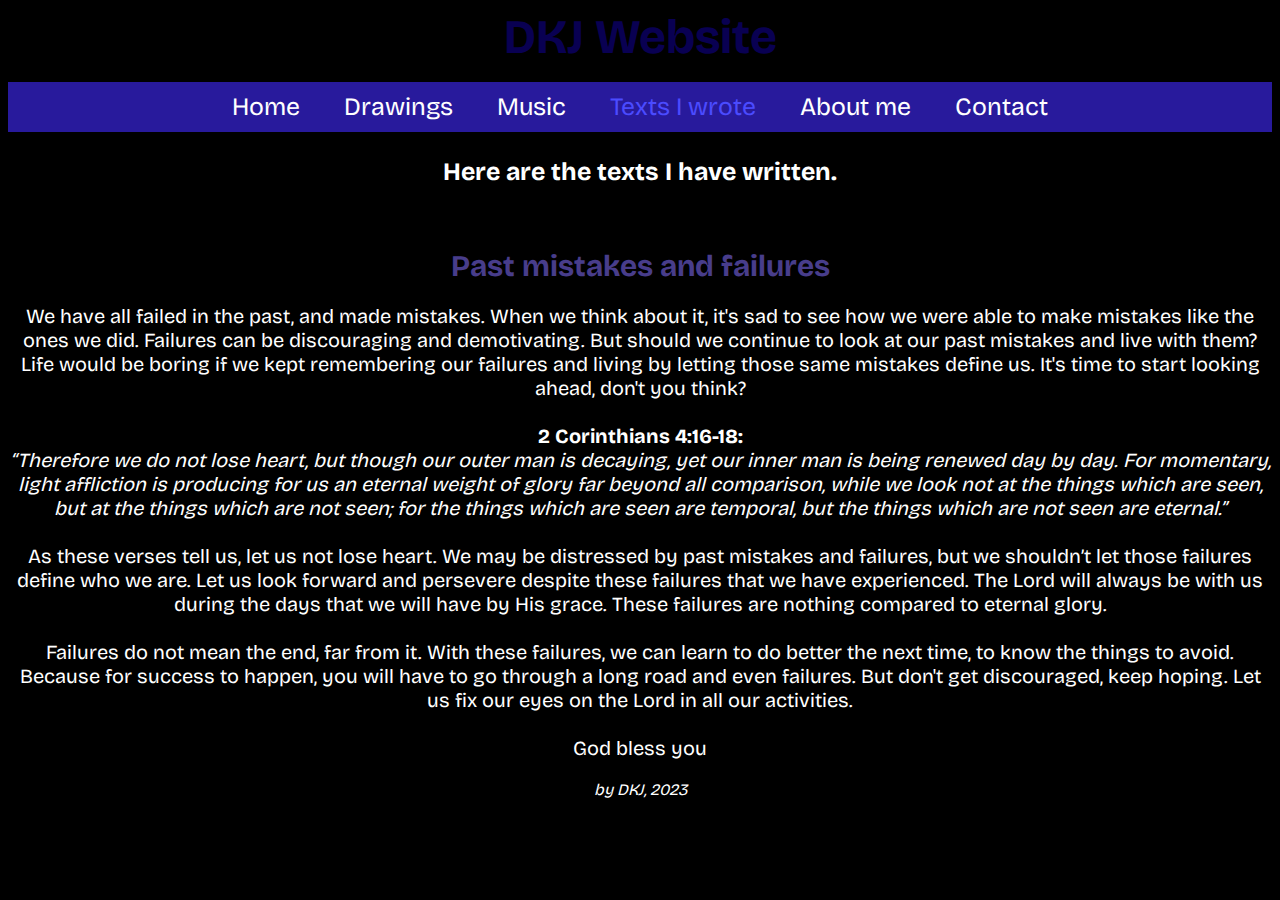
==== texts.html @ c1e5d3c2 "Add files via upload" ====
<!DOCTYPE html>
<html>
    <head>
        <meta charset="UTF-8"/>
        <title>Texts I wrote | DKJ</title>
        <link rel="stylesheet" type="text/css" href="styles.css"/>
    </head>
    <body>
        <header>DKJ Website</header>
        <ul class="navbarhorizontal">
            <li class="listnavhorizontal"><a href="home.html">Home</a></li>
            <li class="listnavhorizontal">Drawings</li>
            <li class="listnavhorizontal">Music</li>
            <li class="listnavhorizontal"><a class="active" href="texts.html">Texts I wrote</a></li>
            <li class="listnavhorizontal">About me</li>
            <li class="listnavhorizontal">Contact</li>
            
        </ul>
        <main>
            <p class="textmainsec">Here are the texts I have written.</p>
            <section>
                <h1><br>Past mistakes and failures</h1>
                <p class="textdkj">We have all failed in the past, and made mistakes. When we think about it, it's sad to see how we were able to make mistakes like the ones we did. Failures can be discouraging and demotivating. But should we continue to look at our past mistakes and live with them? Life would be boring if we kept remembering our failures and living by letting those same mistakes define us. It's time to start looking ahead, don't you think?
                    <br><br><b>2 Corinthians 4:16-18:</b><br>
                    <i>“Therefore we do not lose heart, but though our outer man is decaying, yet our inner man is being renewed day by day. For momentary, light affliction is producing for us an eternal weight of glory far beyond all comparison, while we look not at the things which are seen, but at the things which are not seen; for the things which are seen are temporal, but the things which are not seen are eternal.”</i>
                    <br><br>As these verses tell us, let us not lose heart. We may be distressed by past mistakes and failures, but we shouldn’t let those failures define who we are. Let us look forward and persevere despite these failures that we have experienced. The Lord will always be with us during the days that we will have by His grace. These failures are nothing compared to eternal glory.
                    <br><br>Failures do not mean the end, far from it. With these failures, we can learn to do better the next time, to know the things to avoid. Because for success to happen, you will have to go through a long road and even failures. But don't get discouraged, keep hoping. Let us fix our eyes on the Lord in all our activities.
                    <br><br>God bless you</p>
            </section>
        </main>
        <footer>
            <p><i>by DKJ, 2023</i></p>
        </footer>
    </body>
</html>
---- styles.css ----
@import url('https://fonts.googleapis.com/css2?family=Bricolage+Grotesque:opsz@12..96&display=swap');
body {
    font-family: 'Bricolage Grotesque', sans-serif;
    background-color: black;
    color: white;
}
header {
    text-align: center;
    color: #090052;
    font-size: 48px;
    font-weight: bolder;
}
footer {
    text-align: center;
}

.navbarhorizontal {
    background-color: #281A9C;
    text-align: center;
    padding: 10px;
}

.listnavhorizontal {
    display: inline;
    margin: 20px;
    font-size: 25px;
}

.listnavhorizontal a {
    text-decoration: none;
    color: white;
}

.listnavhorizontal a:hover {
    text-decoration: none;
    color: blue;
}

.listnavhorizontal a.active {
    text-decoration: none;
    color: rgb(75, 75, 255);
}

h1 {
    color: darkslateblue;
    font-size: 30px;
    font-weight: bolder;
    text-align: center;
}

.textmainsec {
    text-align: center;
    font-size: 25px;
    font-weight: bold;
}

.textdkj {
    text-align: center;
    font-size: 20px;
}
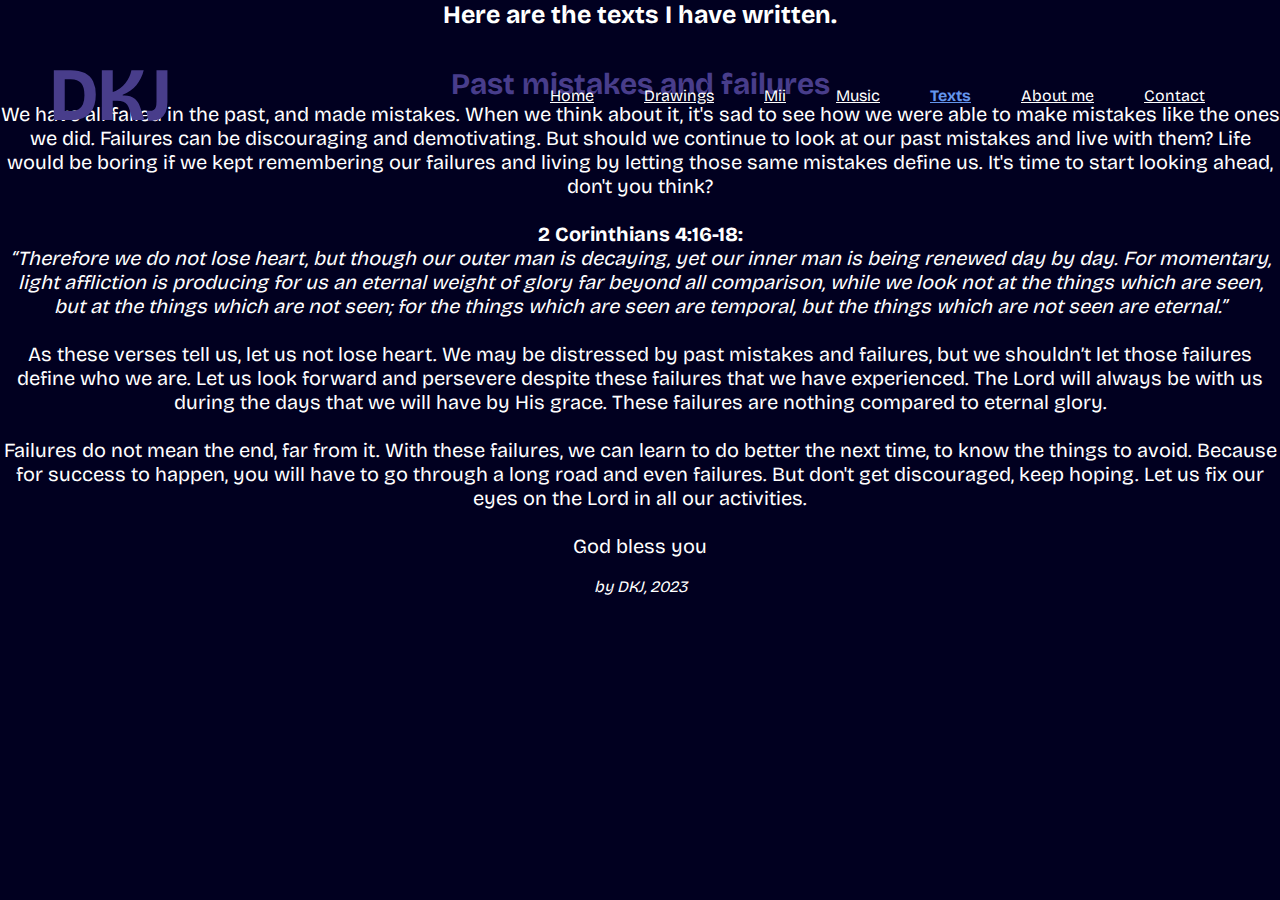
==== commit 4b13ea6a: "Update texts.html" ====
--- a/texts.html
+++ b/texts.html
@@ -6,30 +6,42 @@
         <link rel="stylesheet" type="text/css" href="styles.css"/>
     </head>
     <body>
-        <header>DKJ Website</header>
-        <ul class="navbarhorizontal">
-            <li class="listnavhorizontal"><a href="home.html">Home</a></li>
-            <li class="listnavhorizontal">Drawings</li>
-            <li class="listnavhorizontal">Music</li>
-            <li class="listnavhorizontal"><a class="active" href="texts.html">Texts I wrote</a></li>
-            <li class="listnavhorizontal">About me</li>
-            <li class="listnavhorizontal">Contact</li>
-            
-        </ul>
-        <main>
-            <p class="textmainsec">Here are the texts I have written.</p>
-            <section>
-                <h1><br>Past mistakes and failures</h1>
-                <p class="textdkj">We have all failed in the past, and made mistakes. When we think about it, it's sad to see how we were able to make mistakes like the ones we did. Failures can be discouraging and demotivating. But should we continue to look at our past mistakes and live with them? Life would be boring if we kept remembering our failures and living by letting those same mistakes define us. It's time to start looking ahead, don't you think?
-                    <br><br><b>2 Corinthians 4:16-18:</b><br>
-                    <i>“Therefore we do not lose heart, but though our outer man is decaying, yet our inner man is being renewed day by day. For momentary, light affliction is producing for us an eternal weight of glory far beyond all comparison, while we look not at the things which are seen, but at the things which are not seen; for the things which are seen are temporal, but the things which are not seen are eternal.”</i>
-                    <br><br>As these verses tell us, let us not lose heart. We may be distressed by past mistakes and failures, but we shouldn’t let those failures define who we are. Let us look forward and persevere despite these failures that we have experienced. The Lord will always be with us during the days that we will have by His grace. These failures are nothing compared to eternal glory.
-                    <br><br>Failures do not mean the end, far from it. With these failures, we can learn to do better the next time, to know the things to avoid. Because for success to happen, you will have to go through a long road and even failures. But don't get discouraged, keep hoping. Let us fix our eyes on the Lord in all our activities.
-                    <br><br>God bless you</p>
-            </section>
-        </main>
-        <footer>
-            <p><i>by DKJ, 2023</i></p>
-        </footer>
+        <div>
+            <div class="wave"></div>
+            <div class="wave"></div>
+            <div class="wave"></div>
+            <header>
+                <nav class="navbar">
+                    <h1 class="logo">DKJ</h1>
+                    <div class="nav-links">
+                        <ul>
+                            <li><a href="index.html">Home</a></li>
+                            <li><a href="#">Drawings</a></li>
+                            <li><a href="#">Mii</a></li>
+                            <li><a href="#">Music</a></li>
+                            <li class="active"><a href="texts.html">Texts</a></li>
+                            <li><a href="#">About me</a></li>
+                            <li><a href="#">Contact</a></li>
+                        </ul>
+                    </div>
+                </nav>
+            </header>
+            <main>
+                <p class="textmainsec">Here are the texts I have written.</p>
+                <section>
+                    <h1><br>Past mistakes and failures</h1>
+                    <p class="textdkj">We have all failed in the past, and made mistakes. When we think about it, it's sad to see how we were able to make mistakes like the ones we did. Failures can be discouraging and demotivating. But should we continue to look at our past mistakes and live with them? Life would be boring if we kept remembering our failures and living by letting those same mistakes define us. It's time to start looking ahead, don't you think?
+                        <br><br><b>2 Corinthians 4:16-18:</b><br>
+                        <i>“Therefore we do not lose heart, but though our outer man is decaying, yet our inner man is being renewed day by day. For momentary, light affliction is producing for us an eternal weight of glory far beyond all comparison, while we look not at the things which are seen, but at the things which are not seen; for the things which are seen are temporal, but the things which are not seen are eternal.”</i>
+                        <br><br>As these verses tell us, let us not lose heart. We may be distressed by past mistakes and failures, but we shouldn’t let those failures define who we are. Let us look forward and persevere despite these failures that we have experienced. The Lord will always be with us during the days that we will have by His grace. These failures are nothing compared to eternal glory.
+                        <br><br>Failures do not mean the end, far from it. With these failures, we can learn to do better the next time, to know the things to avoid. Because for success to happen, you will have to go through a long road and even failures. But don't get discouraged, keep hoping. Let us fix our eyes on the Lord in all our activities.
+                        <br><br>God bless you</p>
+                </section>
+            </main>
+            <br>
+            <footer>
+                <p><i>by DKJ, 2023</i></p>
+            </footer>
+        </div>
     </body>
-</html>+</html>
--- a/styles.css
+++ b/styles.css
@@ -1,45 +1,57 @@
 @import url('https://fonts.googleapis.com/css2?family=Bricolage+Grotesque:opsz@12..96&display=swap');
+* {
+    margin: 0;
+    padding: 0;
+    box-sizing: border-box;
+}
 body {
     font-family: 'Bricolage Grotesque', sans-serif;
-    background-color: black;
+    background-color: rgb(1, 0, 32);
     color: white;
+    min-height: 100vh;
+    z-index: 1;
 }
 header {
     text-align: center;
-    color: #090052;
-    font-size: 48px;
+}
+.navbar {
+    position: absolute;
+    padding: 50px;
+    display: flex;
+    justify-content: space-between;
+    align-items: center;
+    width: 100%;
+    box-sizing: border-box;
+}
+.navbar a {
+    color: white;
+}
+.navbar .logo {
+    font-size: 2cm;
     font-weight: bolder;
+}
+.navbar .nav-links ul {
+    display: flex;
+    list-style-type: none;
+}
+.navbar .nav-links ul li {
+    margin: 0 25px;
+}
+.navbar .nav-links ul li.active a {
+    color: cornflowerblue;
+    font-weight: bold;
+}
+.navbar .menu {
+    display: none;
+    position: absolute;
+    top: 3.125rem;
+    right: 3.125rem;
+    width: 2.188rem;
 }
 footer {
     text-align: center;
 }
 
-.navbarhorizontal {
-    background-color: #281A9C;
-    text-align: center;
-    padding: 10px;
-}
-
-.listnavhorizontal {
-    display: inline;
-    margin: 20px;
-    font-size: 25px;
-}
-
-.listnavhorizontal a {
-    text-decoration: none;
-    color: white;
-}
-
-.listnavhorizontal a:hover {
-    text-decoration: none;
-    color: blue;
-}
-
-.listnavhorizontal a.active {
-    text-decoration: none;
-    color: rgb(75, 75, 255);
-}
 
 h1 {
     color: darkslateblue;
@@ -57,4 +69,46 @@
 .textdkj {
     text-align: center;
     font-size: 20px;
-}+}
+.container {
+    z-index: -1;
+    position: relative;
+    width: 100%;
+    height: 100vh;
+    overflow: hidden;
+}
+.bubbles {
+    z-index: -1;
+    position: relative;
+    display: flex;
+}
+.bubbles span {
+    z-index: -1;
+    position: relative;
+    width: 1.875rem;
+    height: 1.875rem;
+    background: #0ad2ff;
+    margin: 0 0.25rem;
+    border-radius: 50%;
+    box-shadow: 0 0 0 0.625rem #0ad2ff44,
+    0 0 50px #0ad2ff,
+    0 0 100px #0ad2ff;
+    animation: animate 15s linear infinite;
+    animation-duration: calc(125s / var(--i));
+}
+.bubbles span:nth-child(even) {
+    background: #2d6cff;
+    box-shadow: 0 0 0 0.625rem #2d6cff44,
+    0 0 50px #2d6cff,
+    0 0 100px #2d6cff;
+}
+@keyframes animate {
+    0%
+    {
+        transform: translateY(100vh) scale(0);
+    }
+    100%
+    {
+        transform: translateY(-10vh) scale(1);
+    }
+}
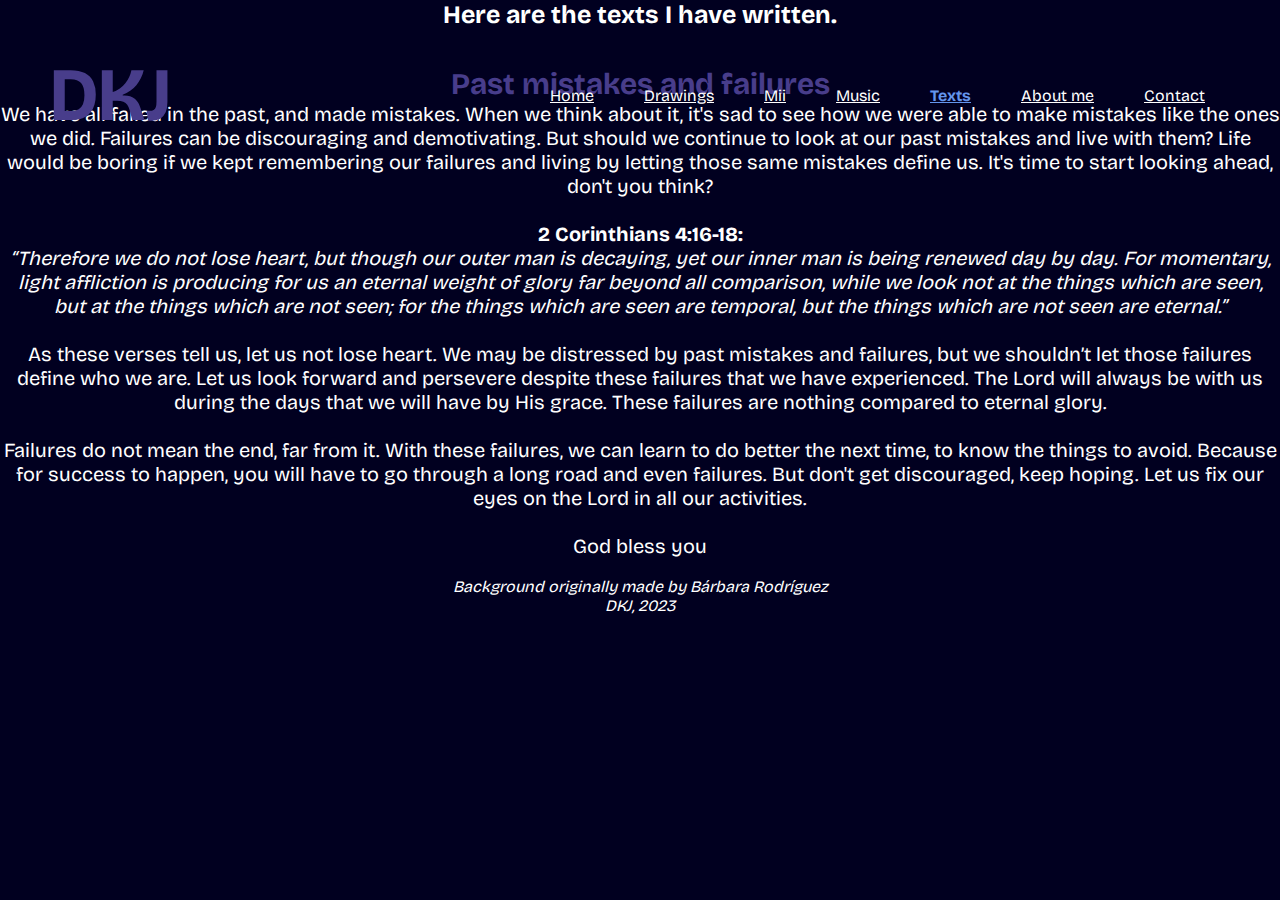
==== commit 2e8daee5: "Update texts.html" ====
--- a/texts.html
+++ b/texts.html
@@ -40,7 +40,8 @@
             </main>
             <br>
             <footer>
-                <p><i>by DKJ, 2023</i></p>
+                <p><i>Background originally made by Bárbara Rodríguez
+                    <br>DKJ, 2023</i></p>
             </footer>
         </div>
     </body>
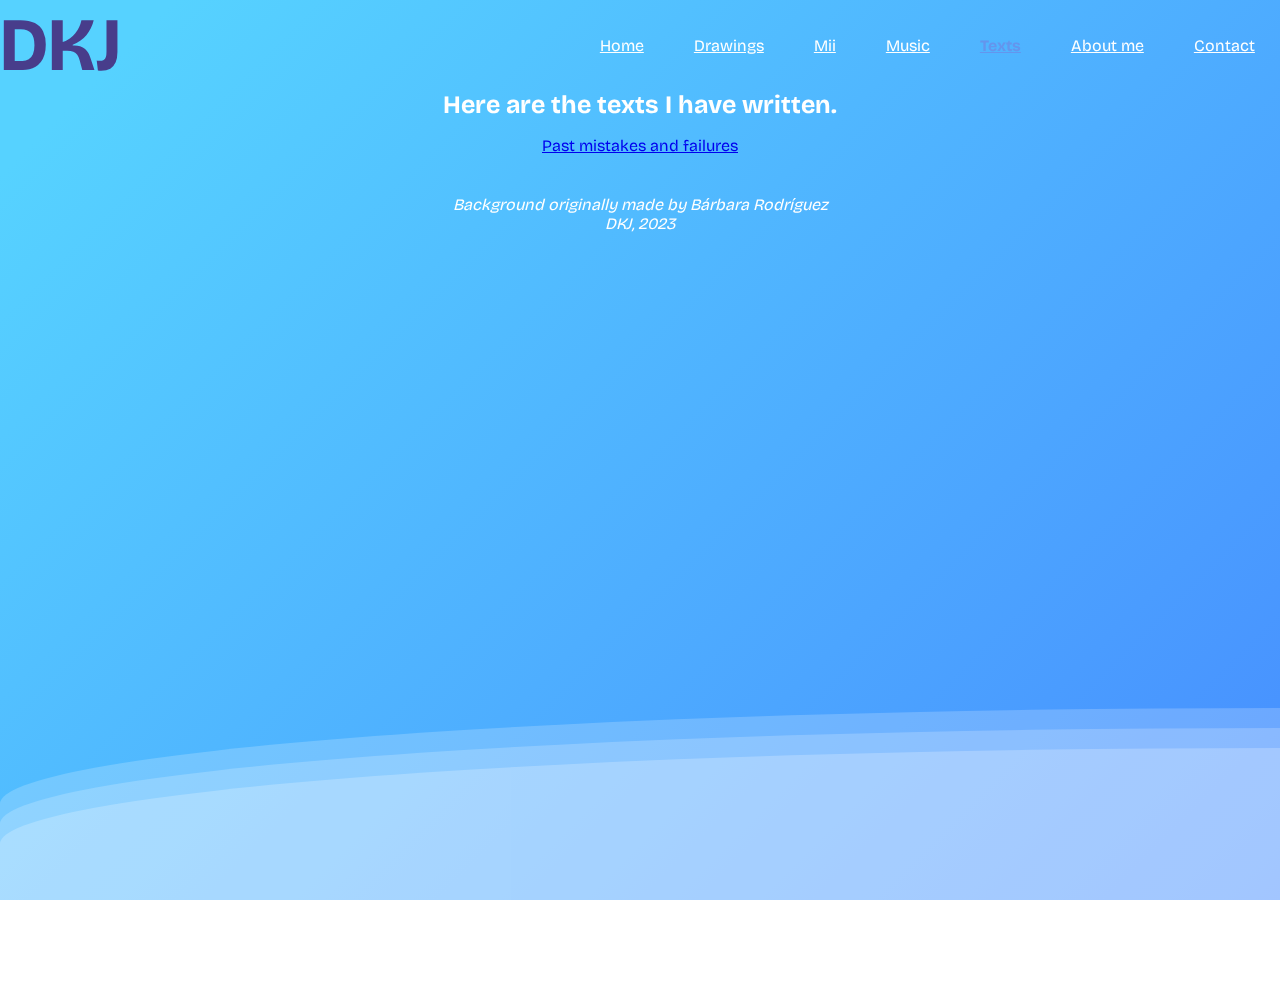
==== commit dc016437: "Add files via upload" ====
--- a/texts.html
+++ b/texts.html
@@ -17,7 +17,7 @@
                         <ul>
                             <li><a href="index.html">Home</a></li>
                             <li><a href="#">Drawings</a></li>
-                            <li><a href="#">Mii</a></li>
+                            <li><a href="miis.html">Mii</a></li>
                             <li><a href="#">Music</a></li>
                             <li class="active"><a href="texts.html">Texts</a></li>
                             <li><a href="#">About me</a></li>
@@ -26,23 +26,21 @@
                     </div>
                 </nav>
             </header>
-            <main>
-                <p class="textmainsec">Here are the texts I have written.</p>
-                <section>
-                    <h1><br>Past mistakes and failures</h1>
-                    <p class="textdkj">We have all failed in the past, and made mistakes. When we think about it, it's sad to see how we were able to make mistakes like the ones we did. Failures can be discouraging and demotivating. But should we continue to look at our past mistakes and live with them? Life would be boring if we kept remembering our failures and living by letting those same mistakes define us. It's time to start looking ahead, don't you think?
-                        <br><br><b>2 Corinthians 4:16-18:</b><br>
-                        <i>“Therefore we do not lose heart, but though our outer man is decaying, yet our inner man is being renewed day by day. For momentary, light affliction is producing for us an eternal weight of glory far beyond all comparison, while we look not at the things which are seen, but at the things which are not seen; for the things which are seen are temporal, but the things which are not seen are eternal.”</i>
-                        <br><br>As these verses tell us, let us not lose heart. We may be distressed by past mistakes and failures, but we shouldn’t let those failures define who we are. Let us look forward and persevere despite these failures that we have experienced. The Lord will always be with us during the days that we will have by His grace. These failures are nothing compared to eternal glory.
-                        <br><br>Failures do not mean the end, far from it. With these failures, we can learn to do better the next time, to know the things to avoid. Because for success to happen, you will have to go through a long road and even failures. But don't get discouraged, keep hoping. Let us fix our eyes on the Lord in all our activities.
-                        <br><br>God bless you</p>
-                </section>
-            </main>
-            <br>
-            <footer>
-                <p><i>Background originally made by Bárbara Rodríguez
-                    <br>DKJ, 2023</i></p>
-            </footer>
+            <div class="page-container">
+                <div class="content-wrap">
+                    <div class="headtext1">
+                        <p class="textmainsec">Here are the texts I have written.</p>
+                    </div>
+                    <div class="p_center">
+                        <a href="text/text1.html">Past mistakes and failures</a>
+                    </div>
+                </div>
+                <footer>
+                    <p>
+                        <i>Background originally made by Bárbara Rodríguez<br>DKJ, 2023</i>
+                    </p>
+                </footer>
+            </div>
         </div>
     </body>
-</html>
+</html>--- a/styles.css
+++ b/styles.css
@@ -5,18 +5,89 @@
     box-sizing: border-box;
 }
 body {
+    margin: auto;
     font-family: 'Bricolage Grotesque', sans-serif;
-    background-color: rgb(1, 0, 32);
+    overflow: auto;
+    background: linear-gradient(315deg, rgb(10, 0, 90) 3%, rgb(28, 0, 188) 38%, rgb(66, 120, 255) 68%, rgb(86, 210, 255) 98%);
+    animation: gradient 15s ease infinite;
+    background-size: 400% 400%;
+    background-attachment: fixed;
     color: white;
     min-height: 100vh;
     z-index: 1;
+    display: grid;
+    grid-template-rows: 1fr auto
+}
+@keyframes gradient {
+    0% {
+        background-position: 0% 0%;
+    }
+    50% {
+        background-position: 100% 100%;
+    }
+    100% {
+        background-position: 0% 0%;
+    }
+}
+.wave {
+    background: rgb(255 255 255 / 25%);
+    border-radius: 1000% 1000% 0 0;
+    position: fixed;
+    width: 200%;
+    height: 12em;
+    animation: wave 10s -3s linear infinite;
+    transform: translate3d(0, 0, 0);
+    opacity: 0.8;
+    bottom: 0;
+    left: 0;
+    z-index: -1;
+}
+
+.wave:nth-of-type(2) {
+    bottom: -1.25em;
+    animation: wave 18s linear reverse infinite;
+    opacity: 0.8;
+}
+
+.wave:nth-of-type(3) {
+    bottom: -2.5em;
+    animation: wave 20s -1s reverse infinite;
+    opacity: 0.9;
+}
+
+@keyframes wave {
+    2% {
+        transform: translateX(1);
+    }
+
+    25% {
+        transform: translateX(-25%);
+    }
+
+    50% {
+        transform: translateX(-50%);
+    }
+
+    75% {
+        transform: translateX(-25%);
+    }
+
+    100% {
+        transform: translateX(1);
+    }
 }
 header {
+    position: static;
+    text-align: center;
+}
+footer {
+    margin-top: auto;
+    flex: 0;
     text-align: center;
 }
 .navbar {
-    position: absolute;
-    padding: 50px;
+    position: static;
+    padding: 0.01rem;
     display: flex;
     justify-content: space-between;
     align-items: center;
@@ -37,21 +108,14 @@
 .navbar .nav-links ul li {
     margin: 0 25px;
 }
+.navbar .nav-links ul li a:hover {
+    color: darkblue;
+    font-weight: bold;
+}
 .navbar .nav-links ul li.active a {
     color: cornflowerblue;
     font-weight: bold;
 }
-.navbar .menu {
-    display: none;
-    position: absolute;
-    top: 3.125rem;
-    right: 3.125rem;
-    width: 2.188rem;
-}
-footer {
-    text-align: center;
-}
-
 
 h1 {
     color: darkslateblue;
@@ -70,45 +134,116 @@
     text-align: center;
     font-size: 20px;
 }
-.container {
-    z-index: -1;
+table {
+    border-collapse: collapse;
+    margin-left: auto;
+    margin-right: auto;
+    align-items: center;
+    width: 50%;
+    box-shadow: 0 0 5px rgba(0 ,0 , 0, .25);
+    text-align: center;
+}
+table tr {
+    padding: .1em;
+}
+thead tr {
+    background-color: rgba(0, 0, 255, 0.2);
+}
+thead th {
+    color: rgba(255, 255, 255, 0.2);
+    font-size: 1.15em;
+}
+tbody tr:nth-child(even){
+    background-color: rgba(234, 234, 234, 0.2);
+}
+tbody tr:nth-child(odd){
+    background-color: rgba(255, 255, 255, 0.2);
+}
+.browntr{
+    color: rgba(105, 87, 0);
+    font-weight: bolder;
+}
+.orangetr{
+    color: darkorange;
+    font-weight: bolder;
+}
+.skybluetr{
+    color: skyblue;
+    font-weight: bolder;
+}
+.forestgreentr{
+    color: forestgreen;
+    font-weight: bolder;
+}
+.yellowtr{
+    color: yellow;
+    font-weight: bolder;
+}
+.pinktr{
+    color: pink;
+    font-weight: bolder;
+}
+.limegreentr{
+    color: limegreen;
+    font-weight: bolder;
+}
+.blacktr{
+    color: black;
+    font-weight: bolder;
+}
+.purpletr{
+    color: purple;
+    font-weight: bolder;
+}
+.redtr{
+    color: red;
+    font-weight: bolder;
+}
+.royalbluetr{
+    color: royalblue;
+    font-weight: bolder;
+}
+table img {
+    width: auto;
+    height: 70px;
+    align-items: center;
+}
+.p_center {
+    text-align: center;
+}
+.page-container {
     position: relative;
+    min-height: 100vh;
+}
+  
+.content-wrap {
+    padding-bottom: 2.5rem;
+}
+  
+.footer {
+    position: absolute;
+    bottom: 0;
     width: 100%;
-    height: 100vh;
-    overflow: hidden;
-}
-.bubbles {
-    z-index: -1;
-    position: relative;
+    height: 2.5rem; 
+}
+.text_page_main {
+    font-size: 1.2rem;
+}
+.headtext1 {
+    padding-bottom: 1rem; 
+}
+.pageflexcenter {
     display: flex;
-}
-.bubbles span {
-    z-index: -1;
-    position: relative;
-    width: 1.875rem;
-    height: 1.875rem;
-    background: #0ad2ff;
-    margin: 0 0.25rem;
-    border-radius: 50%;
-    box-shadow: 0 0 0 0.625rem #0ad2ff44,
-    0 0 50px #0ad2ff,
-    0 0 100px #0ad2ff;
-    animation: animate 15s linear infinite;
-    animation-duration: calc(125s / var(--i));
-}
-.bubbles span:nth-child(even) {
-    background: #2d6cff;
-    box-shadow: 0 0 0 0.625rem #2d6cff44,
-    0 0 50px #2d6cff,
-    0 0 100px #2d6cff;
-}
-@keyframes animate {
-    0%
-    {
-        transform: translateY(100vh) scale(0);
-    }
-    100%
-    {
-        transform: translateY(-10vh) scale(1);
-    }
-}
+    height: 400px;
+    align-items: center;
+    justify-content: center;
+    gap: 1rem
+}
+.tierlist img {
+    height: 400px;
+    width: auto;
+}
+.map img {
+    height: 200px;
+    width: auto;
+}